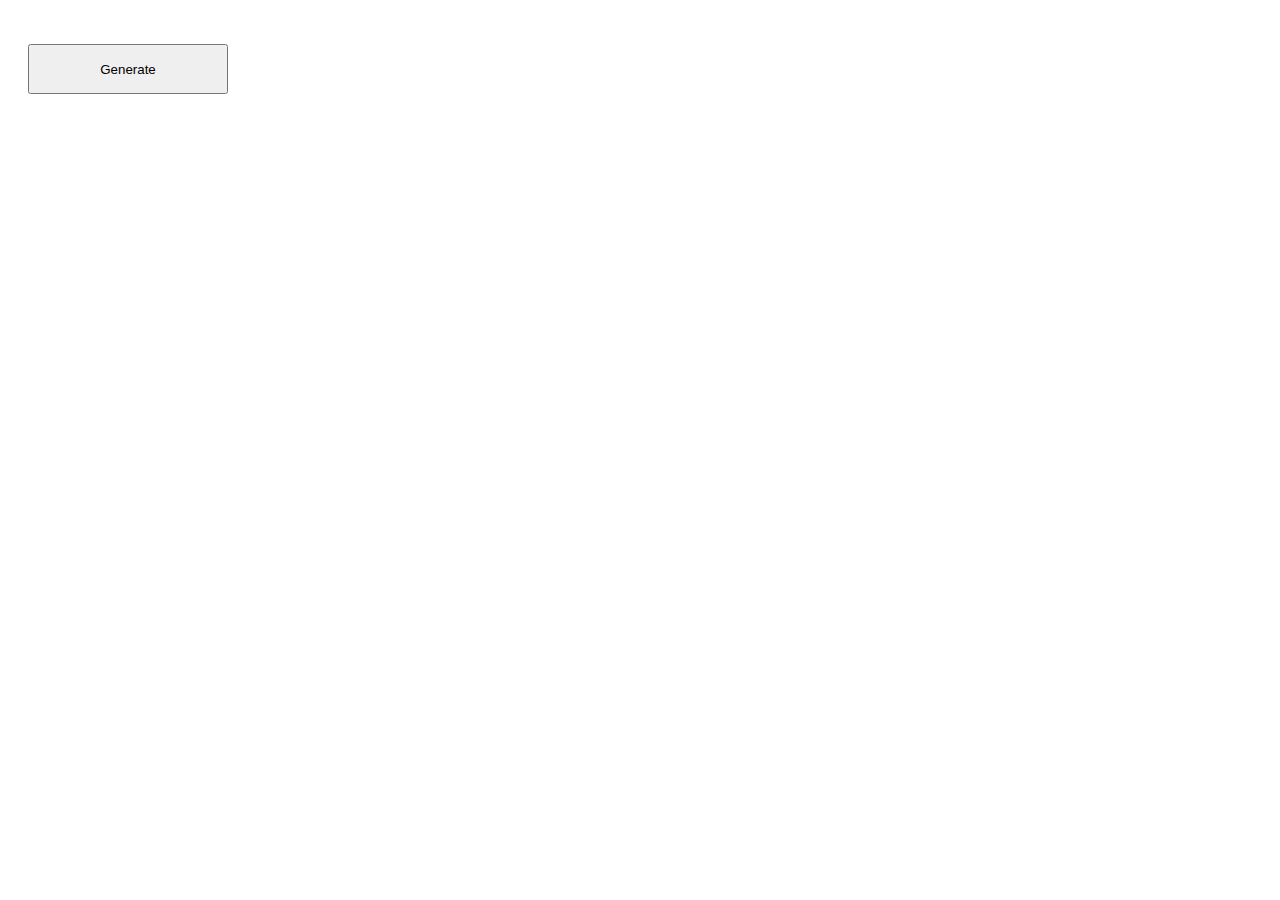
==== somegoodshit.html @ 049ad4a7 "Add files via upload" ====
<!DOCTYPE html>
<html>
<meta charset="utf-8">
<link rel="stylesheet" href="http://yui.yahooapis.com/pure/0.5.0/pure-min.css">
<link rel="stylesheet" href="../src/radar-chart.css">
<head>
  <style>
    body {
      padding: 20px;
    }
    .radar-chart .area {
      fill-opacity: 0.4;
    }
    .radar-chart.focus .area {
      fill-opacity: 0.3;
    }
    .radar-chart.focus .area.focused {
      fill-opacity: 0.9;
    }
    .area.germany, .germany .circle {
      fill: #FFD700;
      stroke: none;
    }
    .area.argentina, .argentina .circle {
      fill: #ADD8E6;
      stroke: none;
    }
  </style>

  <script type="text/javascript" src="http://d3js.org/d3.v3.js"></script>
  <script type="text/javascript" src="../src/radar-chart.js"></script>


  </head>
  <body>
<p>
<button onclick='showRadar()' class="btn btn-default" style="width:200px;height:50px;">Generate</button>
</p>

<script type="text/javascript">

	function getData() {

		let allData = 
		{
  "duke-stats" : [ {
    "ast" : 21,
    "blk" : 3,
    "fg" : 41,
    "fg3" : 12,
    "ft" : 3,
    "gameid" : "20,171,110",
    "opponent" : "Elon",
    "pf" : 16,
    "stl" : 7,
    "tp" : 97,
    "treb" : 45
  }, {
    "ast" : 26,
    "blk" : 7,
    "fg" : 39,
    "fg3" : 10,
    "ft" : 11,
    "gameid" : "20,171,111",
    "opponent" : "Utah Valley",
    "pf" : 16,
    "stl" : 14,
    "tp" : 99,
    "treb" : 40
  }, {
    "ast" : 21,
    "blk" : 5,
    "fg" : 30,
    "fg3" : 9,
    "ft" : 19,
    "gameid" : "20,171,114",
    "opponent" : "Michigan State",
    "pf" : 20,
    "stl" : 12,
    "tp" : 88,
    "treb" : 42
  }, {
    "ast" : 14,
    "blk" : 10,
    "fg" : 25,
    "fg3" : 4,
    "ft" : 24,
    "gameid" : "20,171,117",
    "opponent" : "Southern",
    "pf" : 15,
    "stl" : 3,
    "tp" : 78,
    "treb" : 47
  }, {
    "ast" : 18,
    "blk" : 8,
    "fg" : 39,
    "fg3" : 5,
    "ft" : 9,
    "gameid" : "20,171,120",
    "opponent" : "Furman",
    "pf" : 9,
    "stl" : 9,
    "tp" : 92,
    "treb" : 38
  }, {
    "ast" : 19,
    "blk" : 9,
    "fg" : 32,
    "fg3" : 4,
    "ft" : 31,
    "gameid" : "20,171,123",
    "opponent" : "Portland State",
    "pf" : 16,
    "stl" : 2,
    "tp" : 99,
    "treb" : 45
  }, {
    "ast" : 21,
    "blk" : 3,
    "fg" : 30,
    "fg3" : 3,
    "ft" : 22,
    "gameid" : "20,171,124",
    "opponent" : "Texas",
    "pf" : 20,
    "stl" : 8,
    "tp" : 85,
    "treb" : 46
  }, {
    "ast" : 20,
    "blk" : 4,
    "fg" : 29,
    "fg3" : 10,
    "ft" : 19,
    "gameid" : "20,171,126",
    "opponent" : "Florida",
    "pf" : 18,
    "stl" : 7,
    "tp" : 87,
    "treb" : 38
  }, {
    "ast" : 15,
    "blk" : 3,
    "fg" : 33,
    "fg3" : 3,
    "ft" : 22,
    "gameid" : "20,171,129",
    "opponent" : "Indiana",
    "pf" : 22,
    "stl" : 7,
    "tp" : 91,
    "treb" : 30
  }, {
    "ast" : 17,
    "blk" : 6,
    "fg" : 35,
    "fg3" : 7,
    "ft" : 19,
    "gameid" : "20,171,202",
    "opponent" : "South Dakota",
    "pf" : 18,
    "stl" : 4,
    "tp" : 96,
    "treb" : 47
  }, {
    "ast" : 34,
    "blk" : 4,
    "fg" : 48,
    "fg3" : 15,
    "ft" : 13,
    "gameid" : "20,171,205",
    "opponent" : "Saint Francis (Pa.)",
    "pf" : 16,
    "stl" : 3,
    "tp" : 124,
    "treb" : 60
  }, {
    "ast" : 13,
    "blk" : 3,
    "fg" : 32,
    "fg3" : 8,
    "ft" : 12,
    "gameid" : "20,171,209",
    "opponent" : "Boston College",
    "pf" : 20,
    "stl" : 10,
    "tp" : 84,
    "treb" : 31
  }, {
    "ast" : 32,
    "blk" : 9,
    "fg" : 39,
    "fg3" : 16,
    "ft" : 10,
    "gameid" : "20,171,220",
    "opponent" : "Evansville",
    "pf" : 13,
    "stl" : 13,
    "tp" : 104,
    "treb" : 33
  }, {
    "ast" : 19,
    "blk" : 5,
    "fg" : 39,
    "fg3" : 8,
    "ft" : 14,
    "gameid" : "20,171,230",
    "opponent" : "Florida State",
    "pf" : 21,
    "stl" : 6,
    "tp" : 100,
    "treb" : 51
  }, {
    "ast" : 10,
    "blk" : 5,
    "fg" : 31,
    "fg3" : 3,
    "ft" : 20,
    "gameid" : "20,180,106",
    "opponent" : "N.C. State",
    "pf" : 21,
    "stl" : 7,
    "tp" : 85,
    "treb" : 28
  }, {
    "ast" : 21,
    "blk" : 5,
    "fg" : 34,
    "fg3" : 12,
    "ft" : 7,
    "gameid" : "20,180,110",
    "opponent" : "Pittsburgh",
    "pf" : 18,
    "stl" : 11,
    "tp" : 87,
    "treb" : 38
  }, {
    "ast" : 18,
    "blk" : 5,
    "fg" : 25,
    "fg3" : 12,
    "ft" : 27,
    "gameid" : "20,180,113",
    "opponent" : "Wake Forest",
    "pf" : 15,
    "stl" : 10,
    "tp" : 89,
    "treb" : 42
  }, {
    "ast" : 18,
    "blk" : 5,
    "fg" : 31,
    "fg3" : 11,
    "ft" : 10,
    "gameid" : "20,180,115",
    "opponent" : "Miami",
    "pf" : 10,
    "stl" : 8,
    "tp" : 83,
    "treb" : 41
  }, {
    "ast" : 16,
    "blk" : 7,
    "fg" : 29,
    "fg3" : 12,
    "ft" : 11,
    "gameid" : "20,180,120",
    "opponent" : "Pittsburgh",
    "pf" : 14,
    "stl" : 8,
    "tp" : 81,
    "treb" : 33
  }, {
    "ast" : 12,
    "blk" : 2,
    "fg" : 24,
    "fg3" : 6,
    "ft" : 30,
    "gameid" : "20,180,123",
    "opponent" : "Wake Forest",
    "pf" : 17,
    "stl" : 11,
    "tp" : 84,
    "treb" : 31
  }, {
    "ast" : 15,
    "blk" : 5,
    "fg" : 27,
    "fg3" : 4,
    "ft" : 5,
    "gameid" : "20,180,127",
    "opponent" : "Virginia",
    "pf" : 14,
    "stl" : 2,
    "tp" : 63,
    "treb" : 42
  }, {
    "ast" : 15,
    "blk" : 6,
    "fg" : 32,
    "fg3" : 12,
    "ft" : 12,
    "gameid" : "20,180,129",
    "opponent" : "Notre Dame",
    "pf" : 14,
    "stl" : 5,
    "tp" : 88,
    "treb" : 41
  } ],
  "opp-stats" : [ {  // OPPONENT DATA STARTS HERE
    "ast" : 10,
    "blk" : 1,
    "fg" : 25,
    "fg3" : 14,
    "ft" : 4,
    "gameid" : "20,171,110",
    "opponent" : "Elon",
    "pf" : 12,
    "stl" : 3,
    "treb" : 28
  }, {
    "ast" : 13,
    "blk" : 0,
    "fg" : 25,
    "fg3" : 6,
    "ft" : 13,
    "gameid" : "20,171,111",
    "opponent" : "Utah Valley",
    "pf" : 15,
    "stl" : 5,
    "treb" : 33
  }, {
    "ast" : 25,
    "blk" : 12,
    "fg" : 31,
    "fg3" : 9,
    "ft" : 10,
    "gameid" : "20,171,114",
    "opponent" : "Michigan State",
    "pf" : 21,
    "stl" : 1,
    "treb" : 30
  }, {
    "ast" : 8,
    "blk" : 4,
    "fg" : 22,
    "fg3" : 7,
    "ft" : 10,
    "gameid" : "20,171,117",
    "opponent" : "Southern",
    "pf" : 27,
    "stl" : 5,
    "treb" : 32
  }, {
    "ast" : 14,
    "blk" : 0,
    "fg" : 25,
    "fg3" : 9,
    "ft" : 4,
    "gameid" : "20,171,120",
    "opponent" : "Furman",
    "pf" : 15,
    "stl" : 7,
    "treb" : 25
  }, {
    "ast" : 21,
    "blk" : 1,
    "fg" : 30,
    "fg3" : 12,
    "ft" : 9,
    "gameid" : "20,171,123",
    "opponent" : "Portland State",
    "pf" : 33,
    "stl" : 6,
    "treb" : 31
  }, {
    "ast" : 14,
    "blk" : 3,
    "fg" : 30,
    "fg3" : 4,
    "ft" : 14,
    "gameid" : "20,171,124",
    "opponent" : "Texas",
    "pf" : 26,
    "stl" : 4,
    "treb" : 33
  }, {
    "ast" : 11,
    "blk" : 2,
    "fg" : 30,
    "fg3" : 8,
    "ft" : 16,
    "gameid" : "20,171,126",
    "opponent" : "Florida",
    "pf" : 17,
    "stl" : 7,
    "treb" : 31
  }, {
    "ast" : 12,
    "blk" : 4,
    "fg" : 30,
    "fg3" : 5,
    "ft" : 16,
    "gameid" : "20,171,129",
    "opponent" : "Indiana",
    "pf" : 26,
    "stl" : 4,
    "treb" : 28
  }, {
    "ast" : 18,
    "blk" : 0,
    "fg" : 30,
    "fg3" : 10,
    "ft" : 10,
    "gameid" : "20,171,202",
    "opponent" : "South Dakota",
    "pf" : 24,
    "stl" : 6,
    "treb" : 21
  }, {
    "ast" : 11,
    "blk" : 0,
    "fg" : 24,
    "fg3" : 7,
    "ft" : 12,
    "gameid" : "20,171,205",
    "opponent" : "Saint Francis (Pa.)",
    "pf" : 18,
    "stl" : 8,
    "treb" : 22
  }, {
    "ast" : 18,
    "blk" : 1,
    "fg" : 31,
    "fg3" : 15,
    "ft" : 12,
    "gameid" : "20,171,209",
    "opponent" : "Boston College",
    "pf" : 18,
    "stl" : 3,
    "treb" : 31
  }, {
    "ast" : 11,
    "blk" : 2,
    "fg" : 15,
    "fg3" : 5,
    "ft" : 5,
    "gameid" : "20,171,220",
    "opponent" : "Evansville",
    "pf" : 14,
    "stl" : 1,
    "treb" : 17
  }, {
    "ast" : 22,
    "blk" : 2,
    "fg" : 31,
    "fg3" : 15,
    "ft" : 16,
    "gameid" : "20,171,230",
    "opponent" : "Florida State",
    "pf" : 22,
    "stl" : 3,
    "treb" : 33
  }, {
    "ast" : 17,
    "blk" : 3,
    "fg" : 34,
    "fg3" : 5,
    "ft" : 23,
    "gameid" : "20,180,106",
    "opponent" : "N.C. State",
    "pf" : 19,
    "stl" : 7,
    "treb" : 30
  }, {
    "ast" : 8,
    "blk" : 5,
    "fg" : 17,
    "fg3" : 4,
    "ft" : 14,
    "gameid" : "20,180,110",
    "opponent" : "Pittsburgh",
    "pf" : 14,
    "stl" : 3,
    "treb" : 27
  }, {
    "ast" : 15,
    "blk" : 4,
    "fg" : 27,
    "fg3" : 10,
    "ft" : 7,
    "gameid" : "20,180,113",
    "opponent" : "Wake Forest",
    "pf" : 26,
    "stl" : 5,
    "treb" : 35
  }, {
    "ast" : 10,
    "blk" : 2,
    "fg" : 29,
    "fg3" : 9,
    "ft" : 8,
    "gameid" : "20,180,115",
    "opponent" : "Miami",
    "pf" : 16,
    "stl" : 13,
    "treb" : 36
  }, {
    "ast" : 7,
    "blk" : 3,
    "fg" : 20,
    "fg3" : 4,
    "ft" : 10,
    "gameid" : "20,180,120",
    "opponent" : "Pittsburgh",
    "pf" : 14,
    "stl" : 6,
    "treb" : 23
  }, {
    "ast" : 11,
    "blk" : 1,
    "fg" : 27,
    "fg3" : 5,
    "ft" : 11,
    "gameid" : "20,180,123",
    "opponent" : "Wake Forest",
    "pf" : 28,
    "stl" : 1,
    "treb" : 35
  }, {
    "ast" : 12,
    "blk" : 3,
    "fg" : 26,
    "fg3" : 6,
    "ft" : 7,
    "gameid" : "20,180,127",
    "opponent" : "Virginia",
    "pf" : 18,
    "stl" : 8,
    "treb" : 27
  }, {
    "ast" : 13,
    "blk" : 1,
    "fg" : 22,
    "fg3" : 7,
    "ft" : 15,
    "gameid" : "20,180,129",
    "opponent" : "Notre Dame",
    "pf" : 12,
    "stl" : 8,
    "treb" : 25
  } ]
};

// need clean file 
/* $.getJSON('contacts.json', function (json) {
var array = [];
for (var key in json) {
    if (json.hasOwnProperty(key)) {
        var item = json[key];
        array.push({
            asissts: item.ast,
            
        });            
    }
}
});
*/

function usersIput(){
	var users = document.getElementbyId("users").value;
}

//	var oppTeam = "Notre Dame"; // custom input
	var oppTeam = prompt("Type in an opponent");
	var parsedData = [ ["Duke"], [oppTeam] ];

	Object.keys(allData).map(function(mainData, index) {
		let currentArr = allData[mainData];
		for(var i in currentArr) {
			var currentGame = currentArr[i];
			Object.keys(currentGame).map(function(key, j) {
				if(currentGame[key] === oppTeam) {
					parsedData[index].push(currentGame["ast"]);
					parsedData[index].push(currentGame["blk"]);
					parsedData[index].push(currentGame["fg"]);
					parsedData[index].push(currentGame["fg3"]);
					parsedData[index].push(currentGame["ft"]);
					parsedData[index].push(currentGame["pf"]);
					parsedData[index].push(currentGame["stl"]);
					parsedData[index].push(currentGame["treb"]);

				}
			});
		}
	});
// "Total Points", "Field Goals", "3 Point Field Goal", "Free Throws", "Offensive Rebounds", "Defensive Rebounds",
// 		 	 "Blocks", "Steals", 

		let data = [ 
		 	["Name", "Asissts", "Blocks", "Field Goals", "3 Pointers", "Free Throws", "Personal Fouls", "Steals", "Total Rebounds"],

		 	parsedData[0],
		 	parsedData[1],
		  ]
		return data;
	}
	

  function showRadar(){
    var data = [];
    var chart = RadarChart.chart();
  
  let width = 600;
  let height = 600;

  var csv = getData();
  headers = []
  csv.forEach(function(item, i){
    if(i==0){
      headers = item;
    }else{
      newSeries = {};
      item.forEach( function(v, j){
        if(j==0){
          newSeries.className = v;
          newSeries.axes = [];
        }else{
          newSeries.axes.push({"axis":[headers[j]], "value": parseFloat(v)});
        }
      });
      data.push(newSeries);
    }
  })


console.log(csv);
RadarChart.defaultConfig.radius = 3;
RadarChart.defaultConfig.w = width;
RadarChart.defaultConfig.h = height;
RadarChart.draw("#chart-container", data);
function animate(elem,time) {
    if( !elem) return;
    var to = elem.offsetTop;
    var from = window.scrollY;
    var start = new Date().getTime(),
        timer = setInterval(function() {
            var step = Math.min(1,(new Date().getTime()-start)/time);
            window.scrollTo(0,(from+step*(to-from))+1);
            if( step == 1){ clearInterval(timer);};
        },25);
        window.scrollTo(0,(from+1));
    }

var divVal = document.getElementById('chart-container');
animate(divVal,600);
}
</script>


<div id="chart-container"></div>
<script type="text/javascript">
    //RadarChart.defaultConfig.levelTick = true;
  </script>

</body>
</html>
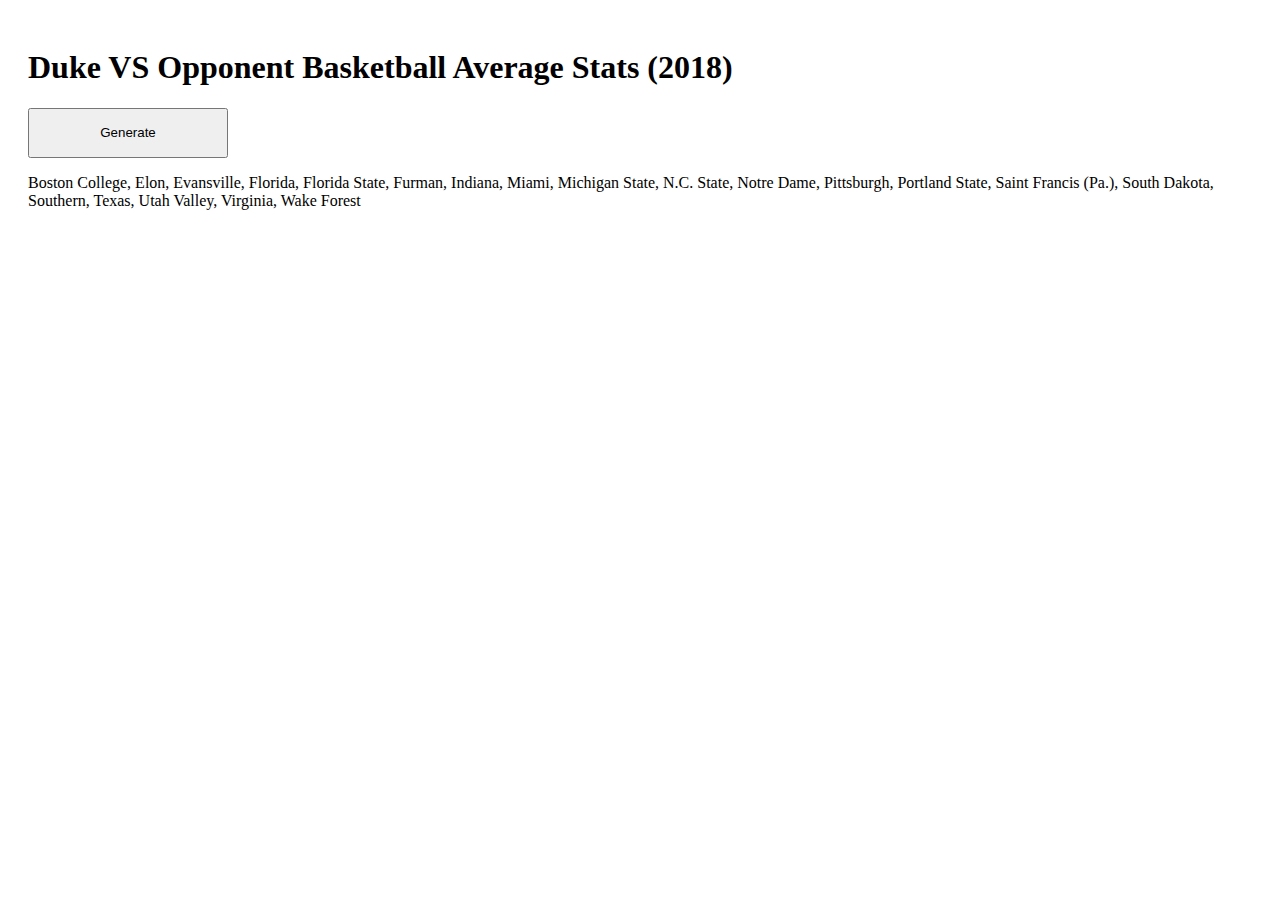
==== commit b574bc7a: "fixed html" ====
--- a/somegoodshit.html
+++ b/somegoodshit.html
@@ -2,616 +2,640 @@
 <html>
 <meta charset="utf-8">
 <link rel="stylesheet" href="http://yui.yahooapis.com/pure/0.5.0/pure-min.css">
-<link rel="stylesheet" href="../src/radar-chart.css">
+<link rel="stylesheet" href="css/radar-chart.css">
 <head>
   <style>
-    body {
-      padding: 20px;
-    }
-    .radar-chart .area {
-      fill-opacity: 0.4;
-    }
-    .radar-chart.focus .area {
-      fill-opacity: 0.3;
-    }
-    .radar-chart.focus .area.focused {
-      fill-opacity: 0.9;
-    }
-    .area.germany, .germany .circle {
-      fill: #FFD700;
-      stroke: none;
-    }
-    .area.argentina, .argentina .circle {
-      fill: #ADD8E6;
-      stroke: none;
-    }
+  body {
+    padding: 20px;
+  }
+  .radar-chart .area {
+    fill-opacity: 0.4;
+  }
+  .radar-chart.focus .area {
+    fill-opacity: 0.3;
+  }
+  .radar-chart.focus .area.focused {
+    fill-opacity: 0.9;
+  }
+  .area.germany, .germany .circle {
+    fill: #FFD700;
+    stroke: none;
+  }
+  .area.argentina, .argentina .circle {
+    fill: #ADD8E6;
+    stroke: none;
+  }
   </style>
 
   <script type="text/javascript" src="http://d3js.org/d3.v3.js"></script>
-  <script type="text/javascript" src="../src/radar-chart.js"></script>
-
-
-  </head>
-  <body>
-<p>
-<button onclick='showRadar()' class="btn btn-default" style="width:200px;height:50px;">Generate</button>
-</p>
-
-<script type="text/javascript">
-
-	function getData() {
-
-		let allData = 
-		{
-  "duke-stats" : [ {
-    "ast" : 21,
-    "blk" : 3,
-    "fg" : 41,
-    "fg3" : 12,
-    "ft" : 3,
-    "gameid" : "20,171,110",
-    "opponent" : "Elon",
-    "pf" : 16,
-    "stl" : 7,
-    "tp" : 97,
-    "treb" : 45
-  }, {
-    "ast" : 26,
-    "blk" : 7,
-    "fg" : 39,
-    "fg3" : 10,
-    "ft" : 11,
-    "gameid" : "20,171,111",
-    "opponent" : "Utah Valley",
-    "pf" : 16,
-    "stl" : 14,
-    "tp" : 99,
-    "treb" : 40
-  }, {
-    "ast" : 21,
-    "blk" : 5,
-    "fg" : 30,
-    "fg3" : 9,
-    "ft" : 19,
-    "gameid" : "20,171,114",
-    "opponent" : "Michigan State",
-    "pf" : 20,
-    "stl" : 12,
-    "tp" : 88,
-    "treb" : 42
-  }, {
-    "ast" : 14,
-    "blk" : 10,
-    "fg" : 25,
-    "fg3" : 4,
-    "ft" : 24,
-    "gameid" : "20,171,117",
-    "opponent" : "Southern",
-    "pf" : 15,
-    "stl" : 3,
-    "tp" : 78,
-    "treb" : 47
-  }, {
-    "ast" : 18,
-    "blk" : 8,
-    "fg" : 39,
-    "fg3" : 5,
-    "ft" : 9,
-    "gameid" : "20,171,120",
-    "opponent" : "Furman",
-    "pf" : 9,
-    "stl" : 9,
-    "tp" : 92,
-    "treb" : 38
-  }, {
-    "ast" : 19,
-    "blk" : 9,
-    "fg" : 32,
-    "fg3" : 4,
-    "ft" : 31,
-    "gameid" : "20,171,123",
-    "opponent" : "Portland State",
-    "pf" : 16,
-    "stl" : 2,
-    "tp" : 99,
-    "treb" : 45
-  }, {
-    "ast" : 21,
-    "blk" : 3,
-    "fg" : 30,
-    "fg3" : 3,
-    "ft" : 22,
-    "gameid" : "20,171,124",
-    "opponent" : "Texas",
-    "pf" : 20,
-    "stl" : 8,
-    "tp" : 85,
-    "treb" : 46
-  }, {
-    "ast" : 20,
-    "blk" : 4,
-    "fg" : 29,
-    "fg3" : 10,
-    "ft" : 19,
-    "gameid" : "20,171,126",
-    "opponent" : "Florida",
-    "pf" : 18,
-    "stl" : 7,
-    "tp" : 87,
-    "treb" : 38
-  }, {
-    "ast" : 15,
-    "blk" : 3,
-    "fg" : 33,
-    "fg3" : 3,
-    "ft" : 22,
-    "gameid" : "20,171,129",
-    "opponent" : "Indiana",
-    "pf" : 22,
-    "stl" : 7,
-    "tp" : 91,
-    "treb" : 30
-  }, {
-    "ast" : 17,
-    "blk" : 6,
-    "fg" : 35,
-    "fg3" : 7,
-    "ft" : 19,
-    "gameid" : "20,171,202",
-    "opponent" : "South Dakota",
-    "pf" : 18,
-    "stl" : 4,
-    "tp" : 96,
-    "treb" : 47
-  }, {
-    "ast" : 34,
-    "blk" : 4,
-    "fg" : 48,
-    "fg3" : 15,
-    "ft" : 13,
-    "gameid" : "20,171,205",
-    "opponent" : "Saint Francis (Pa.)",
-    "pf" : 16,
-    "stl" : 3,
-    "tp" : 124,
-    "treb" : 60
-  }, {
-    "ast" : 13,
-    "blk" : 3,
-    "fg" : 32,
-    "fg3" : 8,
-    "ft" : 12,
-    "gameid" : "20,171,209",
-    "opponent" : "Boston College",
-    "pf" : 20,
-    "stl" : 10,
-    "tp" : 84,
-    "treb" : 31
-  }, {
-    "ast" : 32,
-    "blk" : 9,
-    "fg" : 39,
-    "fg3" : 16,
-    "ft" : 10,
-    "gameid" : "20,171,220",
-    "opponent" : "Evansville",
-    "pf" : 13,
-    "stl" : 13,
-    "tp" : 104,
-    "treb" : 33
-  }, {
-    "ast" : 19,
-    "blk" : 5,
-    "fg" : 39,
-    "fg3" : 8,
-    "ft" : 14,
-    "gameid" : "20,171,230",
-    "opponent" : "Florida State",
-    "pf" : 21,
-    "stl" : 6,
-    "tp" : 100,
-    "treb" : 51
-  }, {
-    "ast" : 10,
-    "blk" : 5,
-    "fg" : 31,
-    "fg3" : 3,
-    "ft" : 20,
-    "gameid" : "20,180,106",
-    "opponent" : "N.C. State",
-    "pf" : 21,
-    "stl" : 7,
-    "tp" : 85,
-    "treb" : 28
-  }, {
-    "ast" : 21,
-    "blk" : 5,
-    "fg" : 34,
-    "fg3" : 12,
-    "ft" : 7,
-    "gameid" : "20,180,110",
-    "opponent" : "Pittsburgh",
-    "pf" : 18,
-    "stl" : 11,
-    "tp" : 87,
-    "treb" : 38
-  }, {
-    "ast" : 18,
-    "blk" : 5,
-    "fg" : 25,
-    "fg3" : 12,
-    "ft" : 27,
-    "gameid" : "20,180,113",
-    "opponent" : "Wake Forest",
-    "pf" : 15,
-    "stl" : 10,
-    "tp" : 89,
-    "treb" : 42
-  }, {
-    "ast" : 18,
-    "blk" : 5,
-    "fg" : 31,
-    "fg3" : 11,
-    "ft" : 10,
-    "gameid" : "20,180,115",
-    "opponent" : "Miami",
-    "pf" : 10,
-    "stl" : 8,
-    "tp" : 83,
-    "treb" : 41
-  }, {
-    "ast" : 16,
-    "blk" : 7,
-    "fg" : 29,
-    "fg3" : 12,
-    "ft" : 11,
-    "gameid" : "20,180,120",
-    "opponent" : "Pittsburgh",
-    "pf" : 14,
-    "stl" : 8,
-    "tp" : 81,
-    "treb" : 33
-  }, {
-    "ast" : 12,
-    "blk" : 2,
-    "fg" : 24,
-    "fg3" : 6,
-    "ft" : 30,
-    "gameid" : "20,180,123",
-    "opponent" : "Wake Forest",
-    "pf" : 17,
-    "stl" : 11,
-    "tp" : 84,
-    "treb" : 31
-  }, {
-    "ast" : 15,
-    "blk" : 5,
-    "fg" : 27,
-    "fg3" : 4,
-    "ft" : 5,
-    "gameid" : "20,180,127",
-    "opponent" : "Virginia",
-    "pf" : 14,
-    "stl" : 2,
-    "tp" : 63,
-    "treb" : 42
-  }, {
-    "ast" : 15,
-    "blk" : 6,
-    "fg" : 32,
-    "fg3" : 12,
-    "ft" : 12,
-    "gameid" : "20,180,129",
-    "opponent" : "Notre Dame",
-    "pf" : 14,
-    "stl" : 5,
-    "tp" : 88,
-    "treb" : 41
-  } ],
-  "opp-stats" : [ {  // OPPONENT DATA STARTS HERE
-    "ast" : 10,
-    "blk" : 1,
-    "fg" : 25,
-    "fg3" : 14,
-    "ft" : 4,
-    "gameid" : "20,171,110",
-    "opponent" : "Elon",
-    "pf" : 12,
-    "stl" : 3,
-    "treb" : 28
-  }, {
-    "ast" : 13,
-    "blk" : 0,
-    "fg" : 25,
-    "fg3" : 6,
-    "ft" : 13,
-    "gameid" : "20,171,111",
-    "opponent" : "Utah Valley",
-    "pf" : 15,
-    "stl" : 5,
-    "treb" : 33
-  }, {
-    "ast" : 25,
-    "blk" : 12,
-    "fg" : 31,
-    "fg3" : 9,
-    "ft" : 10,
-    "gameid" : "20,171,114",
-    "opponent" : "Michigan State",
-    "pf" : 21,
-    "stl" : 1,
-    "treb" : 30
-  }, {
-    "ast" : 8,
-    "blk" : 4,
-    "fg" : 22,
-    "fg3" : 7,
-    "ft" : 10,
-    "gameid" : "20,171,117",
-    "opponent" : "Southern",
-    "pf" : 27,
-    "stl" : 5,
-    "treb" : 32
-  }, {
-    "ast" : 14,
-    "blk" : 0,
-    "fg" : 25,
-    "fg3" : 9,
-    "ft" : 4,
-    "gameid" : "20,171,120",
-    "opponent" : "Furman",
-    "pf" : 15,
-    "stl" : 7,
-    "treb" : 25
-  }, {
-    "ast" : 21,
-    "blk" : 1,
-    "fg" : 30,
-    "fg3" : 12,
-    "ft" : 9,
-    "gameid" : "20,171,123",
-    "opponent" : "Portland State",
-    "pf" : 33,
-    "stl" : 6,
-    "treb" : 31
-  }, {
-    "ast" : 14,
-    "blk" : 3,
-    "fg" : 30,
-    "fg3" : 4,
-    "ft" : 14,
-    "gameid" : "20,171,124",
-    "opponent" : "Texas",
-    "pf" : 26,
-    "stl" : 4,
-    "treb" : 33
-  }, {
-    "ast" : 11,
-    "blk" : 2,
-    "fg" : 30,
-    "fg3" : 8,
-    "ft" : 16,
-    "gameid" : "20,171,126",
-    "opponent" : "Florida",
-    "pf" : 17,
-    "stl" : 7,
-    "treb" : 31
-  }, {
-    "ast" : 12,
-    "blk" : 4,
-    "fg" : 30,
-    "fg3" : 5,
-    "ft" : 16,
-    "gameid" : "20,171,129",
-    "opponent" : "Indiana",
-    "pf" : 26,
-    "stl" : 4,
-    "treb" : 28
-  }, {
-    "ast" : 18,
-    "blk" : 0,
-    "fg" : 30,
-    "fg3" : 10,
-    "ft" : 10,
-    "gameid" : "20,171,202",
-    "opponent" : "South Dakota",
-    "pf" : 24,
-    "stl" : 6,
-    "treb" : 21
-  }, {
-    "ast" : 11,
-    "blk" : 0,
-    "fg" : 24,
-    "fg3" : 7,
-    "ft" : 12,
-    "gameid" : "20,171,205",
-    "opponent" : "Saint Francis (Pa.)",
-    "pf" : 18,
-    "stl" : 8,
-    "treb" : 22
-  }, {
-    "ast" : 18,
-    "blk" : 1,
-    "fg" : 31,
-    "fg3" : 15,
-    "ft" : 12,
-    "gameid" : "20,171,209",
-    "opponent" : "Boston College",
-    "pf" : 18,
-    "stl" : 3,
-    "treb" : 31
-  }, {
-    "ast" : 11,
-    "blk" : 2,
-    "fg" : 15,
-    "fg3" : 5,
-    "ft" : 5,
-    "gameid" : "20,171,220",
-    "opponent" : "Evansville",
-    "pf" : 14,
-    "stl" : 1,
-    "treb" : 17
-  }, {
-    "ast" : 22,
-    "blk" : 2,
-    "fg" : 31,
-    "fg3" : 15,
-    "ft" : 16,
-    "gameid" : "20,171,230",
-    "opponent" : "Florida State",
-    "pf" : 22,
-    "stl" : 3,
-    "treb" : 33
-  }, {
-    "ast" : 17,
-    "blk" : 3,
-    "fg" : 34,
-    "fg3" : 5,
-    "ft" : 23,
-    "gameid" : "20,180,106",
-    "opponent" : "N.C. State",
-    "pf" : 19,
-    "stl" : 7,
-    "treb" : 30
-  }, {
-    "ast" : 8,
-    "blk" : 5,
-    "fg" : 17,
-    "fg3" : 4,
-    "ft" : 14,
-    "gameid" : "20,180,110",
-    "opponent" : "Pittsburgh",
-    "pf" : 14,
-    "stl" : 3,
-    "treb" : 27
-  }, {
-    "ast" : 15,
-    "blk" : 4,
-    "fg" : 27,
-    "fg3" : 10,
-    "ft" : 7,
-    "gameid" : "20,180,113",
-    "opponent" : "Wake Forest",
-    "pf" : 26,
-    "stl" : 5,
-    "treb" : 35
-  }, {
-    "ast" : 10,
-    "blk" : 2,
-    "fg" : 29,
-    "fg3" : 9,
-    "ft" : 8,
-    "gameid" : "20,180,115",
-    "opponent" : "Miami",
-    "pf" : 16,
-    "stl" : 13,
-    "treb" : 36
-  }, {
-    "ast" : 7,
-    "blk" : 3,
-    "fg" : 20,
-    "fg3" : 4,
-    "ft" : 10,
-    "gameid" : "20,180,120",
-    "opponent" : "Pittsburgh",
-    "pf" : 14,
-    "stl" : 6,
-    "treb" : 23
-  }, {
-    "ast" : 11,
-    "blk" : 1,
-    "fg" : 27,
-    "fg3" : 5,
-    "ft" : 11,
-    "gameid" : "20,180,123",
-    "opponent" : "Wake Forest",
-    "pf" : 28,
-    "stl" : 1,
-    "treb" : 35
-  }, {
-    "ast" : 12,
-    "blk" : 3,
-    "fg" : 26,
-    "fg3" : 6,
-    "ft" : 7,
-    "gameid" : "20,180,127",
-    "opponent" : "Virginia",
-    "pf" : 18,
-    "stl" : 8,
-    "treb" : 27
-  }, {
-    "ast" : 13,
-    "blk" : 1,
-    "fg" : 22,
-    "fg3" : 7,
-    "ft" : 15,
-    "gameid" : "20,180,129",
-    "opponent" : "Notre Dame",
-    "pf" : 12,
-    "stl" : 8,
-    "treb" : 25
-  } ]
-};
-
-// need clean file 
-/* $.getJSON('contacts.json', function (json) {
-var array = [];
-for (var key in json) {
+  <script type="text/javascript" src="js/radar-chart.js"></script>
+
+
+</head>
+<body>
+  <h1>Duke VS Opponent Basketball Average Stats (2018)</h1>
+  <p>
+    <button onclick='showRadar()' class="btn btn-default" style="width:200px;height:50px;">Generate</button>
+  </p>
+  <p>
+    Boston College,
+    Elon,
+    Evansville,
+    Florida,
+    Florida State,
+    Furman,
+    Indiana,
+    Miami,
+    Michigan State,
+    N.C. State,
+    Notre Dame,
+    Pittsburgh,
+    Portland State,
+    Saint Francis (Pa.),
+    South Dakota,
+    Southern,
+    Texas,
+    Utah Valley,
+    Virginia,
+    Wake Forest
+  </p>
+
+
+  <script type="text/javascript">
+
+  function getData() {
+
+    let allData =
+    {
+      "duke-stats" : [ {
+        "ast" : 21,
+        "blk" : 3,
+        "fg" : 41,
+        "fg3" : 12,
+        "ft" : 3,
+        "gameid" : "20,171,110",
+        "opponent" : "Elon",
+        "pf" : 16,
+        "stl" : 7,
+        "tp" : 97,
+        "treb" : 45
+      }, {
+        "ast" : 26,
+        "blk" : 7,
+        "fg" : 39,
+        "fg3" : 10,
+        "ft" : 11,
+        "gameid" : "20,171,111",
+        "opponent" : "Utah Valley",
+        "pf" : 16,
+        "stl" : 14,
+        "tp" : 99,
+        "treb" : 40
+      }, {
+        "ast" : 21,
+        "blk" : 5,
+        "fg" : 30,
+        "fg3" : 9,
+        "ft" : 19,
+        "gameid" : "20,171,114",
+        "opponent" : "Michigan State",
+        "pf" : 20,
+        "stl" : 12,
+        "tp" : 88,
+        "treb" : 42
+      }, {
+        "ast" : 14,
+        "blk" : 10,
+        "fg" : 25,
+        "fg3" : 4,
+        "ft" : 24,
+        "gameid" : "20,171,117",
+        "opponent" : "Southern",
+        "pf" : 15,
+        "stl" : 3,
+        "tp" : 78,
+        "treb" : 47
+      }, {
+        "ast" : 18,
+        "blk" : 8,
+        "fg" : 39,
+        "fg3" : 5,
+        "ft" : 9,
+        "gameid" : "20,171,120",
+        "opponent" : "Furman",
+        "pf" : 9,
+        "stl" : 9,
+        "tp" : 92,
+        "treb" : 38
+      }, {
+        "ast" : 19,
+        "blk" : 9,
+        "fg" : 32,
+        "fg3" : 4,
+        "ft" : 31,
+        "gameid" : "20,171,123",
+        "opponent" : "Portland State",
+        "pf" : 16,
+        "stl" : 2,
+        "tp" : 99,
+        "treb" : 45
+      }, {
+        "ast" : 21,
+        "blk" : 3,
+        "fg" : 30,
+        "fg3" : 3,
+        "ft" : 22,
+        "gameid" : "20,171,124",
+        "opponent" : "Texas",
+        "pf" : 20,
+        "stl" : 8,
+        "tp" : 85,
+        "treb" : 46
+      }, {
+        "ast" : 20,
+        "blk" : 4,
+        "fg" : 29,
+        "fg3" : 10,
+        "ft" : 19,
+        "gameid" : "20,171,126",
+        "opponent" : "Florida",
+        "pf" : 18,
+        "stl" : 7,
+        "tp" : 87,
+        "treb" : 38
+      }, {
+        "ast" : 15,
+        "blk" : 3,
+        "fg" : 33,
+        "fg3" : 3,
+        "ft" : 22,
+        "gameid" : "20,171,129",
+        "opponent" : "Indiana",
+        "pf" : 22,
+        "stl" : 7,
+        "tp" : 91,
+        "treb" : 30
+      }, {
+        "ast" : 17,
+        "blk" : 6,
+        "fg" : 35,
+        "fg3" : 7,
+        "ft" : 19,
+        "gameid" : "20,171,202",
+        "opponent" : "South Dakota",
+        "pf" : 18,
+        "stl" : 4,
+        "tp" : 96,
+        "treb" : 47
+      }, {
+        "ast" : 34,
+        "blk" : 4,
+        "fg" : 48,
+        "fg3" : 15,
+        "ft" : 13,
+        "gameid" : "20,171,205",
+        "opponent" : "Saint Francis (Pa.)",
+        "pf" : 16,
+        "stl" : 3,
+        "tp" : 124,
+        "treb" : 60
+      }, {
+        "ast" : 13,
+        "blk" : 3,
+        "fg" : 32,
+        "fg3" : 8,
+        "ft" : 12,
+        "gameid" : "20,171,209",
+        "opponent" : "Boston College",
+        "pf" : 20,
+        "stl" : 10,
+        "tp" : 84,
+        "treb" : 31
+      }, {
+        "ast" : 32,
+        "blk" : 9,
+        "fg" : 39,
+        "fg3" : 16,
+        "ft" : 10,
+        "gameid" : "20,171,220",
+        "opponent" : "Evansville",
+        "pf" : 13,
+        "stl" : 13,
+        "tp" : 104,
+        "treb" : 33
+      }, {
+        "ast" : 19,
+        "blk" : 5,
+        "fg" : 39,
+        "fg3" : 8,
+        "ft" : 14,
+        "gameid" : "20,171,230",
+        "opponent" : "Florida State",
+        "pf" : 21,
+        "stl" : 6,
+        "tp" : 100,
+        "treb" : 51
+      }, {
+        "ast" : 10,
+        "blk" : 5,
+        "fg" : 31,
+        "fg3" : 3,
+        "ft" : 20,
+        "gameid" : "20,180,106",
+        "opponent" : "N.C. State",
+        "pf" : 21,
+        "stl" : 7,
+        "tp" : 85,
+        "treb" : 28
+      }, {
+        "ast" : 21,
+        "blk" : 5,
+        "fg" : 34,
+        "fg3" : 12,
+        "ft" : 7,
+        "gameid" : "20,180,110",
+        "opponent" : "Pittsburgh",
+        "pf" : 18,
+        "stl" : 11,
+        "tp" : 87,
+        "treb" : 38
+      }, {
+        "ast" : 18,
+        "blk" : 5,
+        "fg" : 25,
+        "fg3" : 12,
+        "ft" : 27,
+        "gameid" : "20,180,113",
+        "opponent" : "Wake Forest",
+        "pf" : 15,
+        "stl" : 10,
+        "tp" : 89,
+        "treb" : 42
+      }, {
+        "ast" : 18,
+        "blk" : 5,
+        "fg" : 31,
+        "fg3" : 11,
+        "ft" : 10,
+        "gameid" : "20,180,115",
+        "opponent" : "Miami",
+        "pf" : 10,
+        "stl" : 8,
+        "tp" : 83,
+        "treb" : 41
+      }, {
+        "ast" : 16,
+        "blk" : 7,
+        "fg" : 29,
+        "fg3" : 12,
+        "ft" : 11,
+        "gameid" : "20,180,120",
+        "opponent" : "Pittsburgh",
+        "pf" : 14,
+        "stl" : 8,
+        "tp" : 81,
+        "treb" : 33
+      }, {
+        "ast" : 12,
+        "blk" : 2,
+        "fg" : 24,
+        "fg3" : 6,
+        "ft" : 30,
+        "gameid" : "20,180,123",
+        "opponent" : "Wake Forest",
+        "pf" : 17,
+        "stl" : 11,
+        "tp" : 84,
+        "treb" : 31
+      }, {
+        "ast" : 15,
+        "blk" : 5,
+        "fg" : 27,
+        "fg3" : 4,
+        "ft" : 5,
+        "gameid" : "20,180,127",
+        "opponent" : "Virginia",
+        "pf" : 14,
+        "stl" : 2,
+        "tp" : 63,
+        "treb" : 42
+      }, {
+        "ast" : 15,
+        "blk" : 6,
+        "fg" : 32,
+        "fg3" : 12,
+        "ft" : 12,
+        "gameid" : "20,180,129",
+        "opponent" : "Notre Dame",
+        "pf" : 14,
+        "stl" : 5,
+        "tp" : 88,
+        "treb" : 41
+      } ],
+      "opp-stats" : [ {  // OPPONENT DATA STARTS HERE
+        "ast" : 10,
+        "blk" : 1,
+        "fg" : 25,
+        "fg3" : 14,
+        "ft" : 4,
+        "gameid" : "20,171,110",
+        "opponent" : "Elon",
+        "pf" : 12,
+        "stl" : 3,
+        "treb" : 28
+      }, {
+        "ast" : 13,
+        "blk" : 0,
+        "fg" : 25,
+        "fg3" : 6,
+        "ft" : 13,
+        "gameid" : "20,171,111",
+        "opponent" : "Utah Valley",
+        "pf" : 15,
+        "stl" : 5,
+        "treb" : 33
+      }, {
+        "ast" : 25,
+        "blk" : 12,
+        "fg" : 31,
+        "fg3" : 9,
+        "ft" : 10,
+        "gameid" : "20,171,114",
+        "opponent" : "Michigan State",
+        "pf" : 21,
+        "stl" : 1,
+        "treb" : 30
+      }, {
+        "ast" : 8,
+        "blk" : 4,
+        "fg" : 22,
+        "fg3" : 7,
+        "ft" : 10,
+        "gameid" : "20,171,117",
+        "opponent" : "Southern",
+        "pf" : 27,
+        "stl" : 5,
+        "treb" : 32
+      }, {
+        "ast" : 14,
+        "blk" : 0,
+        "fg" : 25,
+        "fg3" : 9,
+        "ft" : 4,
+        "gameid" : "20,171,120",
+        "opponent" : "Furman",
+        "pf" : 15,
+        "stl" : 7,
+        "treb" : 25
+      }, {
+        "ast" : 21,
+        "blk" : 1,
+        "fg" : 30,
+        "fg3" : 12,
+        "ft" : 9,
+        "gameid" : "20,171,123",
+        "opponent" : "Portland State",
+        "pf" : 33,
+        "stl" : 6,
+        "treb" : 31
+      }, {
+        "ast" : 14,
+        "blk" : 3,
+        "fg" : 30,
+        "fg3" : 4,
+        "ft" : 14,
+        "gameid" : "20,171,124",
+        "opponent" : "Texas",
+        "pf" : 26,
+        "stl" : 4,
+        "treb" : 33
+      }, {
+        "ast" : 11,
+        "blk" : 2,
+        "fg" : 30,
+        "fg3" : 8,
+        "ft" : 16,
+        "gameid" : "20,171,126",
+        "opponent" : "Florida",
+        "pf" : 17,
+        "stl" : 7,
+        "treb" : 31
+      }, {
+        "ast" : 12,
+        "blk" : 4,
+        "fg" : 30,
+        "fg3" : 5,
+        "ft" : 16,
+        "gameid" : "20,171,129",
+        "opponent" : "Indiana",
+        "pf" : 26,
+        "stl" : 4,
+        "treb" : 28
+      }, {
+        "ast" : 18,
+        "blk" : 0,
+        "fg" : 30,
+        "fg3" : 10,
+        "ft" : 10,
+        "gameid" : "20,171,202",
+        "opponent" : "South Dakota",
+        "pf" : 24,
+        "stl" : 6,
+        "treb" : 21
+      }, {
+        "ast" : 11,
+        "blk" : 0,
+        "fg" : 24,
+        "fg3" : 7,
+        "ft" : 12,
+        "gameid" : "20,171,205",
+        "opponent" : "Saint Francis (Pa.)",
+        "pf" : 18,
+        "stl" : 8,
+        "treb" : 22
+      }, {
+        "ast" : 18,
+        "blk" : 1,
+        "fg" : 31,
+        "fg3" : 15,
+        "ft" : 12,
+        "gameid" : "20,171,209",
+        "opponent" : "Boston College",
+        "pf" : 18,
+        "stl" : 3,
+        "treb" : 31
+      }, {
+        "ast" : 11,
+        "blk" : 2,
+        "fg" : 15,
+        "fg3" : 5,
+        "ft" : 5,
+        "gameid" : "20,171,220",
+        "opponent" : "Evansville",
+        "pf" : 14,
+        "stl" : 1,
+        "treb" : 17
+      }, {
+        "ast" : 22,
+        "blk" : 2,
+        "fg" : 31,
+        "fg3" : 15,
+        "ft" : 16,
+        "gameid" : "20,171,230",
+        "opponent" : "Florida State",
+        "pf" : 22,
+        "stl" : 3,
+        "treb" : 33
+      }, {
+        "ast" : 17,
+        "blk" : 3,
+        "fg" : 34,
+        "fg3" : 5,
+        "ft" : 23,
+        "gameid" : "20,180,106",
+        "opponent" : "N.C. State",
+        "pf" : 19,
+        "stl" : 7,
+        "treb" : 30
+      }, {
+        "ast" : 8,
+        "blk" : 5,
+        "fg" : 17,
+        "fg3" : 4,
+        "ft" : 14,
+        "gameid" : "20,180,110",
+        "opponent" : "Pittsburgh",
+        "pf" : 14,
+        "stl" : 3,
+        "treb" : 27
+      }, {
+        "ast" : 15,
+        "blk" : 4,
+        "fg" : 27,
+        "fg3" : 10,
+        "ft" : 7,
+        "gameid" : "20,180,113",
+        "opponent" : "Wake Forest",
+        "pf" : 26,
+        "stl" : 5,
+        "treb" : 35
+      }, {
+        "ast" : 10,
+        "blk" : 2,
+        "fg" : 29,
+        "fg3" : 9,
+        "ft" : 8,
+        "gameid" : "20,180,115",
+        "opponent" : "Miami",
+        "pf" : 16,
+        "stl" : 13,
+        "treb" : 36
+      }, {
+        "ast" : 7,
+        "blk" : 3,
+        "fg" : 20,
+        "fg3" : 4,
+        "ft" : 10,
+        "gameid" : "20,180,120",
+        "opponent" : "Pittsburgh",
+        "pf" : 14,
+        "stl" : 6,
+        "treb" : 23
+      }, {
+        "ast" : 11,
+        "blk" : 1,
+        "fg" : 27,
+        "fg3" : 5,
+        "ft" : 11,
+        "gameid" : "20,180,123",
+        "opponent" : "Wake Forest",
+        "pf" : 28,
+        "stl" : 1,
+        "treb" : 35
+      }, {
+        "ast" : 12,
+        "blk" : 3,
+        "fg" : 26,
+        "fg3" : 6,
+        "ft" : 7,
+        "gameid" : "20,180,127",
+        "opponent" : "Virginia",
+        "pf" : 18,
+        "stl" : 8,
+        "treb" : 27
+      }, {
+        "ast" : 13,
+        "blk" : 1,
+        "fg" : 22,
+        "fg3" : 7,
+        "ft" : 15,
+        "gameid" : "20,180,129",
+        "opponent" : "Notre Dame",
+        "pf" : 12,
+        "stl" : 8,
+        "treb" : 25
+      } ]
+    };
+
+    // need clean file
+    /* $.getJSON('contacts.json', function (json) {
+    var array = [];
+    for (var key in json) {
     if (json.hasOwnProperty(key)) {
-        var item = json[key];
-        array.push({
-            asissts: item.ast,
-            
-        });            
-    }
+    var item = json[key];
+    array.push({
+    asissts: item.ast,
+
+  });
+}
 }
 });
 */
 
 function usersIput(){
-	var users = document.getElementbyId("users").value;
+  var users = document.getElementbyId("users").value;
 }
 
 //	var oppTeam = "Notre Dame"; // custom input
-	var oppTeam = prompt("Type in an opponent");
-	var parsedData = [ ["Duke"], [oppTeam] ];
-
-	Object.keys(allData).map(function(mainData, index) {
-		let currentArr = allData[mainData];
-		for(var i in currentArr) {
-			var currentGame = currentArr[i];
-			Object.keys(currentGame).map(function(key, j) {
-				if(currentGame[key] === oppTeam) {
-					parsedData[index].push(currentGame["ast"]);
-					parsedData[index].push(currentGame["blk"]);
-					parsedData[index].push(currentGame["fg"]);
-					parsedData[index].push(currentGame["fg3"]);
-					parsedData[index].push(currentGame["ft"]);
-					parsedData[index].push(currentGame["pf"]);
-					parsedData[index].push(currentGame["stl"]);
-					parsedData[index].push(currentGame["treb"]);
-
-				}
-			});
-		}
-	});
+var oppTeam = prompt("Type in an opponent");
+var parsedData = [ ["Duke"], [oppTeam] ];
+
+Object.keys(allData).map(function(mainData, index) {
+  let currentArr = allData[mainData];
+  for(var i in currentArr) {
+    var currentGame = currentArr[i];
+    Object.keys(currentGame).map(function(key, j) {
+      if(currentGame[key] === oppTeam) {
+        parsedData[index].push(currentGame["ast"]);
+        parsedData[index].push(currentGame["blk"]);
+        parsedData[index].push(currentGame["fg"]);
+        parsedData[index].push(currentGame["fg3"]);
+        parsedData[index].push(currentGame["ft"]);
+        parsedData[index].push(currentGame["pf"]);
+        parsedData[index].push(currentGame["stl"]);
+        parsedData[index].push(currentGame["treb"]);
+
+      }
+    });
+  }
+});
 // "Total Points", "Field Goals", "3 Point Field Goal", "Free Throws", "Offensive Rebounds", "Defensive Rebounds",
-// 		 	 "Blocks", "Steals", 
-
-		let data = [ 
-		 	["Name", "Asissts", "Blocks", "Field Goals", "3 Pointers", "Free Throws", "Personal Fouls", "Steals", "Total Rebounds"],
-
-		 	parsedData[0],
-		 	parsedData[1],
-		  ]
-		return data;
-	}
-	
-
-  function showRadar(){
-    var data = [];
-    var chart = RadarChart.chart();
-  
+// 		 	 "Blocks", "Steals",
+
+let data = [
+  ["Name", "Asissts", "Blocks", "Field Goals", "3 Pointers", "Free Throws", "Personal Fouls", "Steals", "Total Rebounds"],
+
+  parsedData[0],
+  parsedData[1],
+]
+return data;
+}
+
+
+function showRadar(){
+  var data = [];
+  var chart = RadarChart.chart();
+
   let width = 600;
   let height = 600;
 
@@ -635,34 +659,34 @@
   })
 
 
-console.log(csv);
-RadarChart.defaultConfig.radius = 3;
-RadarChart.defaultConfig.w = width;
-RadarChart.defaultConfig.h = height;
-RadarChart.draw("#chart-container", data);
-function animate(elem,time) {
+  console.log(csv);
+  RadarChart.defaultConfig.radius = 3;
+  RadarChart.defaultConfig.w = width;
+  RadarChart.defaultConfig.h = height;
+  RadarChart.draw("#chart-container", data);
+  function animate(elem,time) {
     if( !elem) return;
     var to = elem.offsetTop;
     var from = window.scrollY;
     var start = new Date().getTime(),
-        timer = setInterval(function() {
-            var step = Math.min(1,(new Date().getTime()-start)/time);
-            window.scrollTo(0,(from+step*(to-from))+1);
-            if( step == 1){ clearInterval(timer);};
-        },25);
-        window.scrollTo(0,(from+1));
-    }
-
-var divVal = document.getElementById('chart-container');
-animate(divVal,600);
+    timer = setInterval(function() {
+      var step = Math.min(1,(new Date().getTime()-start)/time);
+      window.scrollTo(0,(from+step*(to-from))+1);
+      if( step == 1){ clearInterval(timer);};
+    },25);
+    window.scrollTo(0,(from+1));
+  }
+
+  var divVal = document.getElementById('chart-container');
+  animate(divVal,600);
 }
 </script>
 
 
 <div id="chart-container"></div>
 <script type="text/javascript">
-    //RadarChart.defaultConfig.levelTick = true;
-  </script>
+//RadarChart.defaultConfig.levelTick = true;
+</script>
 
 </body>
-</html>+</html>
--- a/css/radar-chart.css
+++ b/css/radar-chart.css
@@ -0,0 +1,67 @@
+.radar-chart .level {
+  stroke: grey;
+  stroke-width: .5
+}
+
+.radar-chart .axis line {
+  stroke: grey;
+  stroke-width: 1
+}
+
+.radar-chart .axis .legend {
+  font-family: sans-serif;
+  font-size: 10px
+}
+
+.radar-chart .axis .legend.top {
+  dy: 1em
+}
+
+.radar-chart .axis .legend.left {
+  text-anchor: start
+}
+
+.radar-chart .axis .legend.middle {
+  text-anchor: middle
+}
+
+.radar-chart .axis .legend.right {
+  text-anchor: end
+}
+
+.radar-chart .tooltip {
+  font-family: sans-serif;
+  font-size: 13px;
+  transition: opacity 200ms;
+  opacity: 0
+}
+
+.radar-chart .tooltip.visible {
+  opacity: 1
+}
+
+.radar-chart .area {
+  stroke-width: 2;
+  fill-opacity: .5
+}
+
+.radar-chart.focus .area {
+  fill-opacity: .1
+}
+
+.radar-chart.focus .area.focused {
+  fill-opacity: .7
+}
+
+.radar-chart .circle {
+  fill-opacity: .9
+}
+
+.radar-chart .area, .radar-chart .circle {
+  transition: opacity 300ms, fill-opacity 200ms;
+  opacity: 1
+}
+
+.radar-chart .d3-enter, .radar-chart .d3-exit {
+  opacity: 0
+}
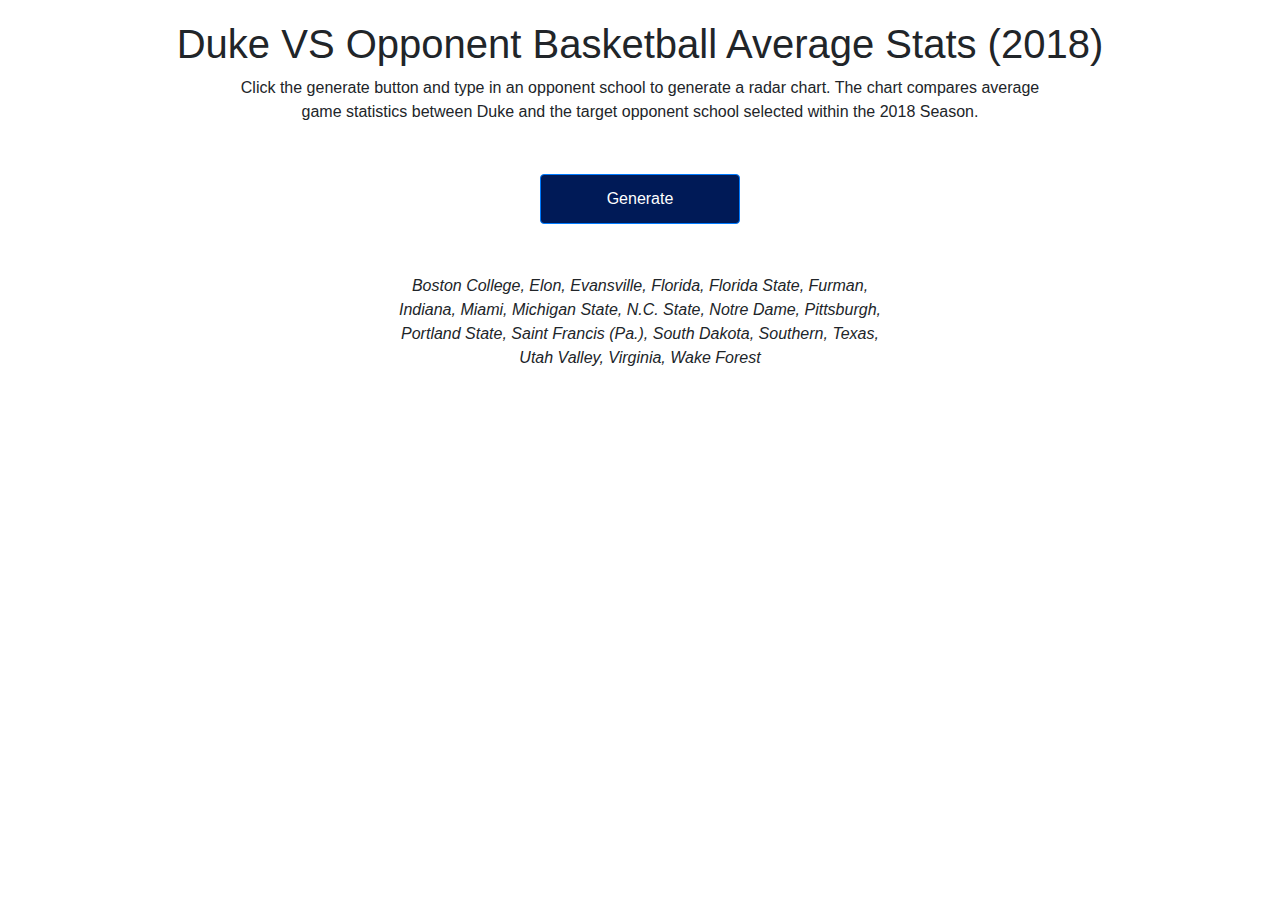
==== commit 66a058a5: "fixed html" ====
--- a/somegoodshit.html
+++ b/somegoodshit.html
@@ -1,8 +1,9 @@
 <!DOCTYPE html>
 <html>
 <meta charset="utf-8">
+<link rel="stylesheet" href="https://maxcdn.bootstrapcdn.com/bootstrap/4.0.0/css/bootstrap.min.css">
+<link rel="stylesheet" href="css/radar-chart.css">
 <link rel="stylesheet" href="http://yui.yahooapis.com/pure/0.5.0/pure-min.css">
-<link rel="stylesheet" href="css/radar-chart.css">
 <head>
   <style>
   body {
@@ -33,32 +34,50 @@
 
 </head>
 <body>
-  <h1>Duke VS Opponent Basketball Average Stats (2018)</h1>
-  <p>
-    <button onclick='showRadar()' class="btn btn-default" style="width:200px;height:50px;">Generate</button>
-  </p>
-  <p>
-    Boston College,
-    Elon,
-    Evansville,
-    Florida,
-    Florida State,
-    Furman,
-    Indiana,
-    Miami,
-    Michigan State,
-    N.C. State,
-    Notre Dame,
-    Pittsburgh,
-    Portland State,
-    Saint Francis (Pa.),
-    South Dakota,
-    Southern,
-    Texas,
-    Utah Valley,
-    Virginia,
-    Wake Forest
-  </p>
+  <h1 class = "text-center">Duke VS Opponent Basketball Average Stats (2018)</h1>
+  <div class = "row">
+    <div class = "col">
+    </div>
+    <div class = "col-8 text-center">
+      Click the generate button and type in an opponent school to generate a radar chart. The chart compares average game statistics between Duke and the target opponent school selected within the 2018 Season.
+    </div>
+    <div class = "col">
+    </div>
+  </div>
+
+  <div class = "text-center">
+    <button onclick='showRadar()' class="btn btn-primary" style="width:200px;height:50px;margin:50px">Generate</button>
+  </div>
+  <div class = "row">
+    <div class = "col">
+    </div>
+    <div class = "col-5 text-center font-italic">
+      Boston College,
+      Elon,
+      Evansville,
+      Florida,
+      Florida State,
+      Furman,
+      Indiana,
+      Miami,
+      Michigan State,
+      N.C. State,
+      Notre Dame,
+      Pittsburgh,
+      Portland State,
+      Saint Francis (Pa.),
+      South Dakota,
+      Southern,
+      Texas,
+      Utah Valley,
+      Virginia,
+      Wake Forest
+    </div>
+    <div class = "col">
+    </div>
+  </div>
+
+
 
 
   <script type="text/javascript">
@@ -597,7 +616,7 @@
 }
 
 //	var oppTeam = "Notre Dame"; // custom input
-var oppTeam = prompt("Type in an opponent");
+var oppTeam = prompt("Type in an opponent: Boston College, Elon, Evansville, Florida, Florida State, Furman, Indiana, Miami, Michigan State, N.C. State, Notre Dame, Pittsburgh, Portland State, Saint Francis (Pa.), South Dakota, Southern, Texas, Utah Valley, Virginia, Wake Forest");
 var parsedData = [ ["Duke"], [oppTeam] ];
 
 Object.keys(allData).map(function(mainData, index) {
@@ -683,7 +702,7 @@
 </script>
 
 
-<div id="chart-container"></div>
+<div id="chart-container" class = "text-center"></div>
 <script type="text/javascript">
 //RadarChart.defaultConfig.levelTick = true;
 </script>
--- a/css/radar-chart.css
+++ b/css/radar-chart.css
@@ -1,3 +1,7 @@
+.btn-primary, .btn-primary:hover, .btn-primary:active, .btn-primary:visited {
+    background-color: #001A57 !important;
+}
+
 .radar-chart .level {
   stroke: grey;
   stroke-width: .5
